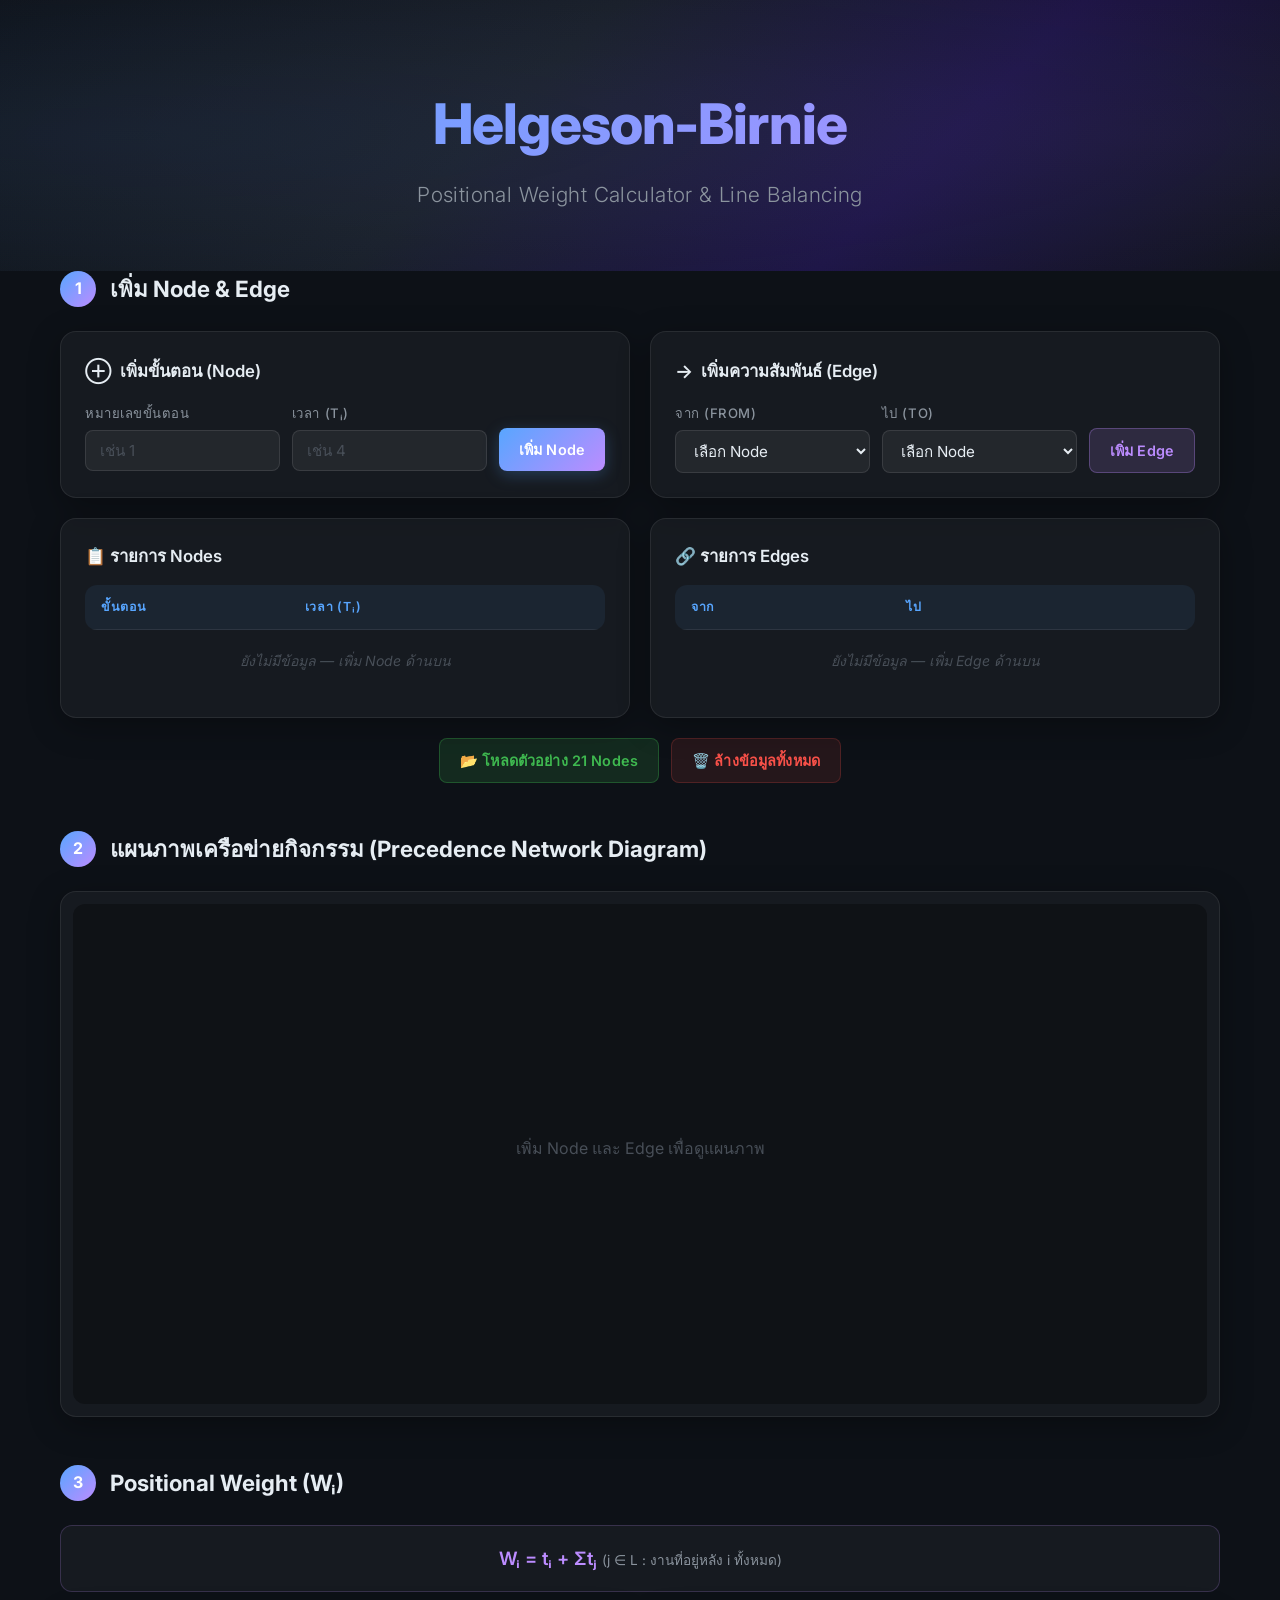
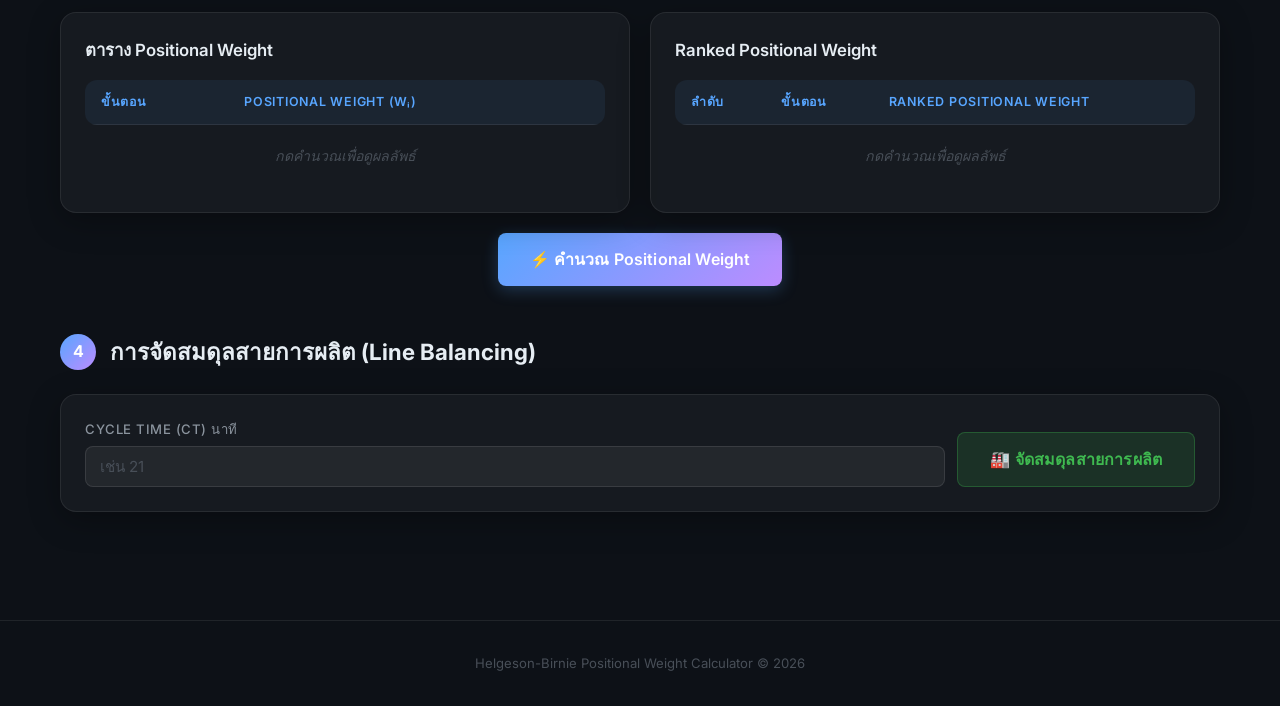
==== Weight_work/index.html @ 659ca4f2 "feat: Add a Helgeson-Birnie positional weight calculator and line balancing web application." ====
<!DOCTYPE html>
<html lang="th">
<head>
    <meta charset="UTF-8">
    <meta name="viewport" content="width=device-width, initial-scale=1.0">
    <title>Helgeson-Birnie Positional Weight Calculator</title>
    <meta name="description" content="เครื่องมือคำนวณ Positional Weight และจัดสมดุลสายการผลิตตามหลัก Helgeson-Birnie">
    <link rel="preconnect" href="https://fonts.googleapis.com">
    <link rel="preconnect" href="https://fonts.gstatic.com" crossorigin>
    <link href="https://fonts.googleapis.com/css2?family=Inter:wght@300;400;500;600;700;800&display=swap" rel="stylesheet">
    <link rel="stylesheet" href="style.css">
</head>
<body>
    <!-- Hero Header -->
    <header class="hero">
        <div class="hero-bg"></div>
        <div class="hero-content">
            <h1>Helgeson-Birnie</h1>
            <p class="subtitle">Positional Weight Calculator & Line Balancing</p>
        </div>
    </header>

    <main class="container">
        <!-- Section 1: Input Panel -->
        <section class="panel" id="input-panel">
            <div class="panel-header">
                <span class="step-badge">1</span>
                <h2>เพิ่ม Node & Edge</h2>
            </div>
            <div class="input-grid">
                <!-- Add Node -->
                <div class="card glass">
                    <h3><span class="icon">⊕</span> เพิ่มขั้นตอน (Node)</h3>
                    <div class="form-row">
                        <div class="form-group">
                            <label for="node-id">หมายเลขขั้นตอน</label>
                            <input type="number" id="node-id" min="1" placeholder="เช่น 1" autocomplete="off">
                        </div>
                        <div class="form-group">
                            <label for="node-time">เวลา (tᵢ)</label>
                            <input type="number" id="node-time" min="0" step="0.1" placeholder="เช่น 4" autocomplete="off">
                        </div>
                        <button class="btn btn-primary" id="add-node-btn">เพิ่ม Node</button>
                    </div>
                </div>
                <!-- Add Edge -->
                <div class="card glass">
                    <h3><span class="icon">→</span> เพิ่มความสัมพันธ์ (Edge)</h3>
                    <div class="form-row">
                        <div class="form-group">
                            <label for="edge-from">จาก (From)</label>
                            <select id="edge-from"><option value="">เลือก Node</option></select>
                        </div>
                        <div class="form-group">
                            <label for="edge-to">ไป (To)</label>
                            <select id="edge-to"><option value="">เลือก Node</option></select>
                        </div>
                        <button class="btn btn-secondary" id="add-edge-btn">เพิ่ม Edge</button>
                    </div>
                </div>
            </div>

            <!-- Data Tables -->
            <div class="input-grid">
                <div class="card glass">
                    <h3>📋 รายการ Nodes</h3>
                    <div class="table-wrap">
                        <table id="nodes-table">
                            <thead><tr><th>ขั้นตอน</th><th>เวลา (tᵢ)</th><th></th></tr></thead>
                            <tbody></tbody>
                        </table>
                    </div>
                    <p class="empty-msg" id="no-nodes">ยังไม่มีข้อมูล — เพิ่ม Node ด้านบน</p>
                </div>
                <div class="card glass">
                    <h3>🔗 รายการ Edges</h3>
                    <div class="table-wrap">
                        <table id="edges-table">
                            <thead><tr><th>จาก</th><th>ไป</th><th></th></tr></thead>
                            <tbody></tbody>
                        </table>
                    </div>
                    <p class="empty-msg" id="no-edges">ยังไม่มีข้อมูล — เพิ่ม Edge ด้านบน</p>
                </div>
            </div>

            <div class="action-bar">
                <button class="btn btn-accent" id="load-example-btn">📂 โหลดตัวอย่าง 21 Nodes</button>
                <button class="btn btn-danger" id="clear-all-btn">🗑️ ล้างข้อมูลทั้งหมด</button>
            </div>
        </section>

        <!-- Section 2: Precedence Network Diagram -->
        <section class="panel" id="diagram-panel">
            <div class="panel-header">
                <span class="step-badge">2</span>
                <h2>แผนภาพเครือข่ายกิจกรรม (Precedence Network Diagram)</h2>
            </div>
            <div class="card glass canvas-card">
                <canvas id="network-canvas" width="1100" height="500"></canvas>
            </div>
        </section>

        <!-- Section 3: Positional Weight -->
        <section class="panel" id="pw-panel">
            <div class="panel-header">
                <span class="step-badge">3</span>
                <h2>Positional Weight (Wᵢ)</h2>
            </div>
            <div class="formula-box glass">
                <p>Wᵢ = tᵢ + Σtⱼ <span class="formula-note">(j ∈ L : งานที่อยู่หลัง i ทั้งหมด)</span></p>
            </div>
            <div class="input-grid">
                <div class="card glass">
                    <h3>ตาราง Positional Weight</h3>
                    <div class="table-wrap">
                        <table id="pw-table">
                            <thead><tr><th>ขั้นตอน</th><th>Positional Weight (Wᵢ)</th></tr></thead>
                            <tbody></tbody>
                        </table>
                    </div>
                    <p class="empty-msg" id="no-pw">กดคำนวณเพื่อดูผลลัพธ์</p>
                </div>
                <div class="card glass">
                    <h3>Ranked Positional Weight</h3>
                    <div class="table-wrap">
                        <table id="ranked-table">
                            <thead><tr><th>ลำดับ</th><th>ขั้นตอน</th><th>Ranked Positional Weight</th></tr></thead>
                            <tbody></tbody>
                        </table>
                    </div>
                    <p class="empty-msg" id="no-ranked">กดคำนวณเพื่อดูผลลัพธ์</p>
                </div>
            </div>
            <div class="action-bar">
                <button class="btn btn-primary btn-large" id="calc-pw-btn">⚡ คำนวณ Positional Weight</button>
            </div>
        </section>

        <!-- Section 4: Line Balancing -->
        <section class="panel" id="balance-panel">
            <div class="panel-header">
                <span class="step-badge">4</span>
                <h2>การจัดสมดุลสายการผลิต (Line Balancing)</h2>
            </div>
            <div class="card glass">
                <div class="form-row center-row">
                    <div class="form-group">
                        <label for="cycle-time">Cycle Time (CT) นาที</label>
                        <input type="number" id="cycle-time" min="1" step="0.1" placeholder="เช่น 21" autocomplete="off">
                    </div>
                    <button class="btn btn-accent btn-large" id="balance-btn">🏭 จัดสมดุลสายการผลิต</button>
                </div>
            </div>

            <!-- Workstation Assignment Table -->
            <div class="card glass" id="balance-result-card" style="display:none;">
                <h3>ตารางการจัดสถานีงาน</h3>
                <div class="table-wrap">
                    <table id="balance-table">
                        <thead>
                            <tr>
                                <th>สถานีงาน</th>
                                <th>งานที่</th>
                                <th>เวลาของงาน</th>
                                <th>เวลาสะสมของสถานี</th>
                                <th>เงื่อนไขรอบเวลาการผลิต</th>
                            </tr>
                        </thead>
                        <tbody></tbody>
                    </table>
                </div>
            </div>

            <!-- Summary Table -->
            <div class="card glass" id="summary-card" style="display:none;">
                <h3>สรุปผลการจัดสมดุลสายการผลิต</h3>
                <div class="table-wrap">
                    <table id="summary-table">
                        <thead>
                            <tr>
                                <th>Station</th>
                                <th>Jobs</th>
                                <th>Station Time</th>
                                <th>Station Efficiency %</th>
                            </tr>
                        </thead>
                        <tbody></tbody>
                    </table>
                </div>
            </div>

            <!-- Efficiency Results -->
            <div class="stats-grid" id="stats-grid" style="display:none;">
                <div class="stat-card glass">
                    <span class="stat-label">จำนวนสถานีงาน (M)</span>
                    <span class="stat-value" id="stat-stations">—</span>
                </div>
                <div class="stat-card glass">
                    <span class="stat-label">Cycle Time (CT)</span>
                    <span class="stat-value" id="stat-ct">—</span>
                </div>
                <div class="stat-card glass">
                    <span class="stat-label">Σtᵢ (เวลารวม)</span>
                    <span class="stat-value" id="stat-total-time">—</span>
                </div>
                <div class="stat-card accent glass">
                    <span class="stat-label">Line Efficiency %</span>
                    <span class="stat-value" id="stat-line-eff">—</span>
                    <span class="stat-formula">= 100 × Σtᵢ / (CT × M)</span>
                </div>
            </div>
        </section>
    </main>

    <footer>
        <p>Helgeson-Birnie Positional Weight Calculator &copy; 2026</p>
    </footer>

    <script src="app.js"></script>
</body>
</html>
---- Weight_work/style.css ----
/* =========================================
   Helgeson-Birnie Positional Weight Calculator
   Premium Dark Theme with Glassmorphism
   ========================================= */

:root {
    --bg-primary: #0d1117;
    --bg-secondary: #161b22;
    --bg-card: rgba(22, 27, 34, 0.7);
    --glass-border: rgba(255, 255, 255, 0.08);
    --glass-bg: rgba(255, 255, 255, 0.04);
    --text-primary: #e6edf3;
    --text-secondary: #8b949e;
    --text-muted: #484f58;
    --accent-1: #58a6ff;
    --accent-2: #bc8cff;
    --accent-3: #3fb950;
    --accent-danger: #f85149;
    --accent-warning: #d29922;
    --gradient-1: linear-gradient(135deg, #667eea 0%, #764ba2 100%);
    --gradient-2: linear-gradient(135deg, #f093fb 0%, #f5576c 100%);
    --gradient-accent: linear-gradient(135deg, #58a6ff 0%, #bc8cff 100%);
    --gradient-hero: linear-gradient(135deg, #0d1117 0%, #161b22 40%, #1a1040 70%, #0d1117 100%);
    --radius-sm: 8px;
    --radius-md: 12px;
    --radius-lg: 16px;
    --radius-xl: 24px;
    --shadow-glow: 0 0 30px rgba(88, 166, 255, 0.1);
    --shadow-card: 0 8px 32px rgba(0, 0, 0, 0.3);
    --transition: all 0.3s cubic-bezier(0.4, 0, 0.2, 1);
}

* {
    margin: 0;
    padding: 0;
    box-sizing: border-box;
}

html {
    scroll-behavior: smooth;
}

body {
    font-family: 'Inter', -apple-system, BlinkMacSystemFont, sans-serif;
    background: var(--bg-primary);
    color: var(--text-primary);
    line-height: 1.6;
    min-height: 100vh;
}

/* Hero */
.hero {
    position: relative;
    padding: 80px 20px 60px;
    text-align: center;
    overflow: hidden;
}

.hero-bg {
    position: absolute;
    inset: 0;
    background: var(--gradient-hero);
    z-index: 0;
}

.hero-bg::before {
    content: '';
    position: absolute;
    top: -50%;
    left: -50%;
    width: 200%;
    height: 200%;
    background: radial-gradient(ellipse at 30% 50%, rgba(88, 166, 255, 0.08) 0%, transparent 60%),
                radial-gradient(ellipse at 70% 50%, rgba(188, 140, 255, 0.06) 0%, transparent 60%);
    animation: heroFloat 20s ease-in-out infinite;
}

@keyframes heroFloat {
    0%, 100% { transform: translate(0, 0) rotate(0deg); }
    33% { transform: translate(2%, -1%) rotate(1deg); }
    66% { transform: translate(-1%, 1%) rotate(-0.5deg); }
}

.hero-content {
    position: relative;
    z-index: 1;
}

.hero h1 {
    font-size: clamp(2rem, 5vw, 3.5rem);
    font-weight: 800;
    background: var(--gradient-accent);
    -webkit-background-clip: text;
    -webkit-text-fill-color: transparent;
    background-clip: text;
    letter-spacing: -0.02em;
    margin-bottom: 8px;
}

.subtitle {
    font-size: clamp(1rem, 2.5vw, 1.3rem);
    color: var(--text-secondary);
    font-weight: 300;
    letter-spacing: 0.02em;
}

/* Container */
.container {
    max-width: 1200px;
    margin: 0 auto;
    padding: 0 20px 60px;
}

/* Panel */
.panel {
    margin-bottom: 48px;
}

.panel-header {
    display: flex;
    align-items: center;
    gap: 14px;
    margin-bottom: 24px;
}

.step-badge {
    display: flex;
    align-items: center;
    justify-content: center;
    width: 36px;
    height: 36px;
    border-radius: 50%;
    background: var(--gradient-accent);
    color: #fff;
    font-weight: 700;
    font-size: 1rem;
    flex-shrink: 0;
}

.panel-header h2 {
    font-size: 1.4rem;
    font-weight: 700;
    color: var(--text-primary);
}

/* Glass Cards */
.glass {
    background: var(--glass-bg);
    backdrop-filter: blur(20px);
    -webkit-backdrop-filter: blur(20px);
    border: 1px solid var(--glass-border);
}

.card {
    border-radius: var(--radius-lg);
    padding: 24px;
    box-shadow: var(--shadow-card);
    transition: var(--transition);
}

.card:hover {
    border-color: rgba(88, 166, 255, 0.15);
    box-shadow: var(--shadow-card), var(--shadow-glow);
}

.card h3 {
    font-size: 1.05rem;
    font-weight: 600;
    margin-bottom: 16px;
    color: var(--text-primary);
    display: flex;
    align-items: center;
    gap: 8px;
}

.icon {
    font-size: 1.2rem;
}

/* Grid layouts */
.input-grid {
    display: grid;
    grid-template-columns: repeat(auto-fit, minmax(420px, 1fr));
    gap: 20px;
    margin-bottom: 20px;
}

@media (max-width: 900px) {
    .input-grid {
        grid-template-columns: 1fr;
    }
}

/* Forms */
.form-row {
    display: flex;
    align-items: flex-end;
    gap: 12px;
    flex-wrap: wrap;
}

.center-row {
    justify-content: center;
}

.form-group {
    display: flex;
    flex-direction: column;
    gap: 6px;
    flex: 1;
    min-width: 120px;
}

.form-group label {
    font-size: 0.82rem;
    font-weight: 500;
    color: var(--text-secondary);
    text-transform: uppercase;
    letter-spacing: 0.04em;
}

input, select {
    background: rgba(255, 255, 255, 0.06);
    border: 1px solid rgba(255, 255, 255, 0.1);
    border-radius: var(--radius-sm);
    padding: 10px 14px;
    color: var(--text-primary);
    font-size: 0.95rem;
    font-family: 'Inter', sans-serif;
    transition: var(--transition);
    outline: none;
}

input:focus, select:focus {
    border-color: var(--accent-1);
    box-shadow: 0 0 0 3px rgba(88, 166, 255, 0.15);
}

input::placeholder {
    color: var(--text-muted);
}

select option {
    background: var(--bg-secondary);
    color: var(--text-primary);
}

/* Buttons */
.btn {
    display: inline-flex;
    align-items: center;
    justify-content: center;
    gap: 6px;
    padding: 10px 20px;
    border: none;
    border-radius: var(--radius-sm);
    font-family: 'Inter', sans-serif;
    font-size: 0.9rem;
    font-weight: 600;
    cursor: pointer;
    transition: var(--transition);
    white-space: nowrap;
    letter-spacing: 0.01em;
}

.btn:active {
    transform: scale(0.97);
}

.btn-primary {
    background: var(--gradient-accent);
    color: #fff;
    box-shadow: 0 4px 16px rgba(88, 166, 255, 0.25);
}

.btn-primary:hover {
    box-shadow: 0 6px 24px rgba(88, 166, 255, 0.35);
    filter: brightness(1.1);
}

.btn-secondary {
    background: rgba(188, 140, 255, 0.15);
    color: var(--accent-2);
    border: 1px solid rgba(188, 140, 255, 0.3);
}

.btn-secondary:hover {
    background: rgba(188, 140, 255, 0.25);
}

.btn-accent {
    background: rgba(63, 185, 80, 0.15);
    color: var(--accent-3);
    border: 1px solid rgba(63, 185, 80, 0.3);
}

.btn-accent:hover {
    background: rgba(63, 185, 80, 0.25);
}

.btn-danger {
    background: rgba(248, 81, 73, 0.1);
    color: var(--accent-danger);
    border: 1px solid rgba(248, 81, 73, 0.2);
}

.btn-danger:hover {
    background: rgba(248, 81, 73, 0.2);
}

.btn-large {
    padding: 14px 32px;
    font-size: 1rem;
}

.btn-sm {
    padding: 4px 10px;
    font-size: 0.78rem;
    border-radius: 6px;
}

/* Tables */
.table-wrap {
    overflow-x: auto;
    border-radius: var(--radius-md);
}

table {
    width: 100%;
    border-collapse: collapse;
    font-size: 0.9rem;
}

thead th {
    background: rgba(88, 166, 255, 0.08);
    color: var(--accent-1);
    font-weight: 600;
    text-transform: uppercase;
    font-size: 0.78rem;
    letter-spacing: 0.06em;
    padding: 12px 16px;
    text-align: left;
    border-bottom: 1px solid var(--glass-border);
    white-space: nowrap;
}

tbody td {
    padding: 10px 16px;
    border-bottom: 1px solid rgba(255, 255, 255, 0.04);
    transition: var(--transition);
}

tbody tr {
    transition: var(--transition);
}

tbody tr:hover {
    background: rgba(88, 166, 255, 0.04);
}

tbody tr.station-first td {
    border-top: 2px solid rgba(88, 166, 255, 0.2);
}

.empty-msg {
    text-align: center;
    color: var(--text-muted);
    padding: 20px;
    font-size: 0.88rem;
    font-style: italic;
}

/* Action bar */
.action-bar {
    display: flex;
    gap: 12px;
    justify-content: center;
    flex-wrap: wrap;
    margin-top: 8px;
}

/* Canvas */
.canvas-card {
    padding: 12px;
    overflow-x: auto;
}

#network-canvas {
    display: block;
    width: 100%;
    border-radius: var(--radius-md);
    background: rgba(0, 0, 0, 0.3);
}

/* Formula box */
.formula-box {
    border-radius: var(--radius-md);
    padding: 18px 24px;
    margin-bottom: 20px;
    text-align: center;
    font-size: 1.15rem;
    font-weight: 600;
    color: var(--accent-2);
    border: 1px solid rgba(188, 140, 255, 0.2);
}

.formula-note {
    font-size: 0.85rem;
    font-weight: 400;
    color: var(--text-secondary);
}

/* Stats grid */
.stats-grid {
    display: grid;
    grid-template-columns: repeat(auto-fit, minmax(200px, 1fr));
    gap: 16px;
    margin-top: 20px;
}

.stat-card {
    border-radius: var(--radius-md);
    padding: 24px;
    text-align: center;
    border: 1px solid var(--glass-border);
    transition: var(--transition);
}

.stat-card:hover {
    border-color: rgba(88, 166, 255, 0.2);
    transform: translateY(-2px);
}

.stat-card.accent {
    border-color: rgba(88, 166, 255, 0.3);
    background: rgba(88, 166, 255, 0.06);
}

.stat-label {
    display: block;
    font-size: 0.8rem;
    font-weight: 500;
    color: var(--text-secondary);
    text-transform: uppercase;
    letter-spacing: 0.04em;
    margin-bottom: 8px;
}

.stat-value {
    display: block;
    font-size: 2rem;
    font-weight: 800;
    background: var(--gradient-accent);
    -webkit-background-clip: text;
    -webkit-text-fill-color: transparent;
    background-clip: text;
}

.stat-formula {
    display: block;
    margin-top: 6px;
    font-size: 0.78rem;
    color: var(--text-muted);
}

/* Footer */
footer {
    text-align: center;
    padding: 32px 20px;
    color: var(--text-muted);
    font-size: 0.82rem;
    border-top: 1px solid var(--glass-border);
}

/* Animations */
@keyframes fadeInUp {
    from { opacity: 0; transform: translateY(20px); }
    to { opacity: 1; transform: translateY(0); }
}

.panel {
    animation: fadeInUp 0.6s ease-out both;
}

.panel:nth-child(1) { animation-delay: 0.1s; }
.panel:nth-child(2) { animation-delay: 0.2s; }
.panel:nth-child(3) { animation-delay: 0.3s; }
.panel:nth-child(4) { animation-delay: 0.4s; }

/* Pulse animation for calculate button */
@keyframes pulse {
    0% { box-shadow: 0 4px 16px rgba(88, 166, 255, 0.25); }
    50% { box-shadow: 0 4px 24px rgba(88, 166, 255, 0.45); }
    100% { box-shadow: 0 4px 16px rgba(88, 166, 255, 0.25); }
}

.btn-primary.btn-large {
    animation: pulse 3s ease-in-out infinite;
}

/* Responsive */
@media (max-width: 600px) {
    .form-row {
        flex-direction: column;
    }
    .form-group {
        min-width: 100%;
    }
    .btn {
        width: 100%;
    }
    .stats-grid {
        grid-template-columns: 1fr 1fr;
    }
}

/* Scrollbar */
::-webkit-scrollbar {
    width: 8px;
    height: 8px;
}

::-webkit-scrollbar-track {
    background: var(--bg-primary);
}

::-webkit-scrollbar-thumb {
    background: rgba(255, 255, 255, 0.12);
    border-radius: 4px;
}

::-webkit-scrollbar-thumb:hover {
    background: rgba(255, 255, 255, 0.2);
}
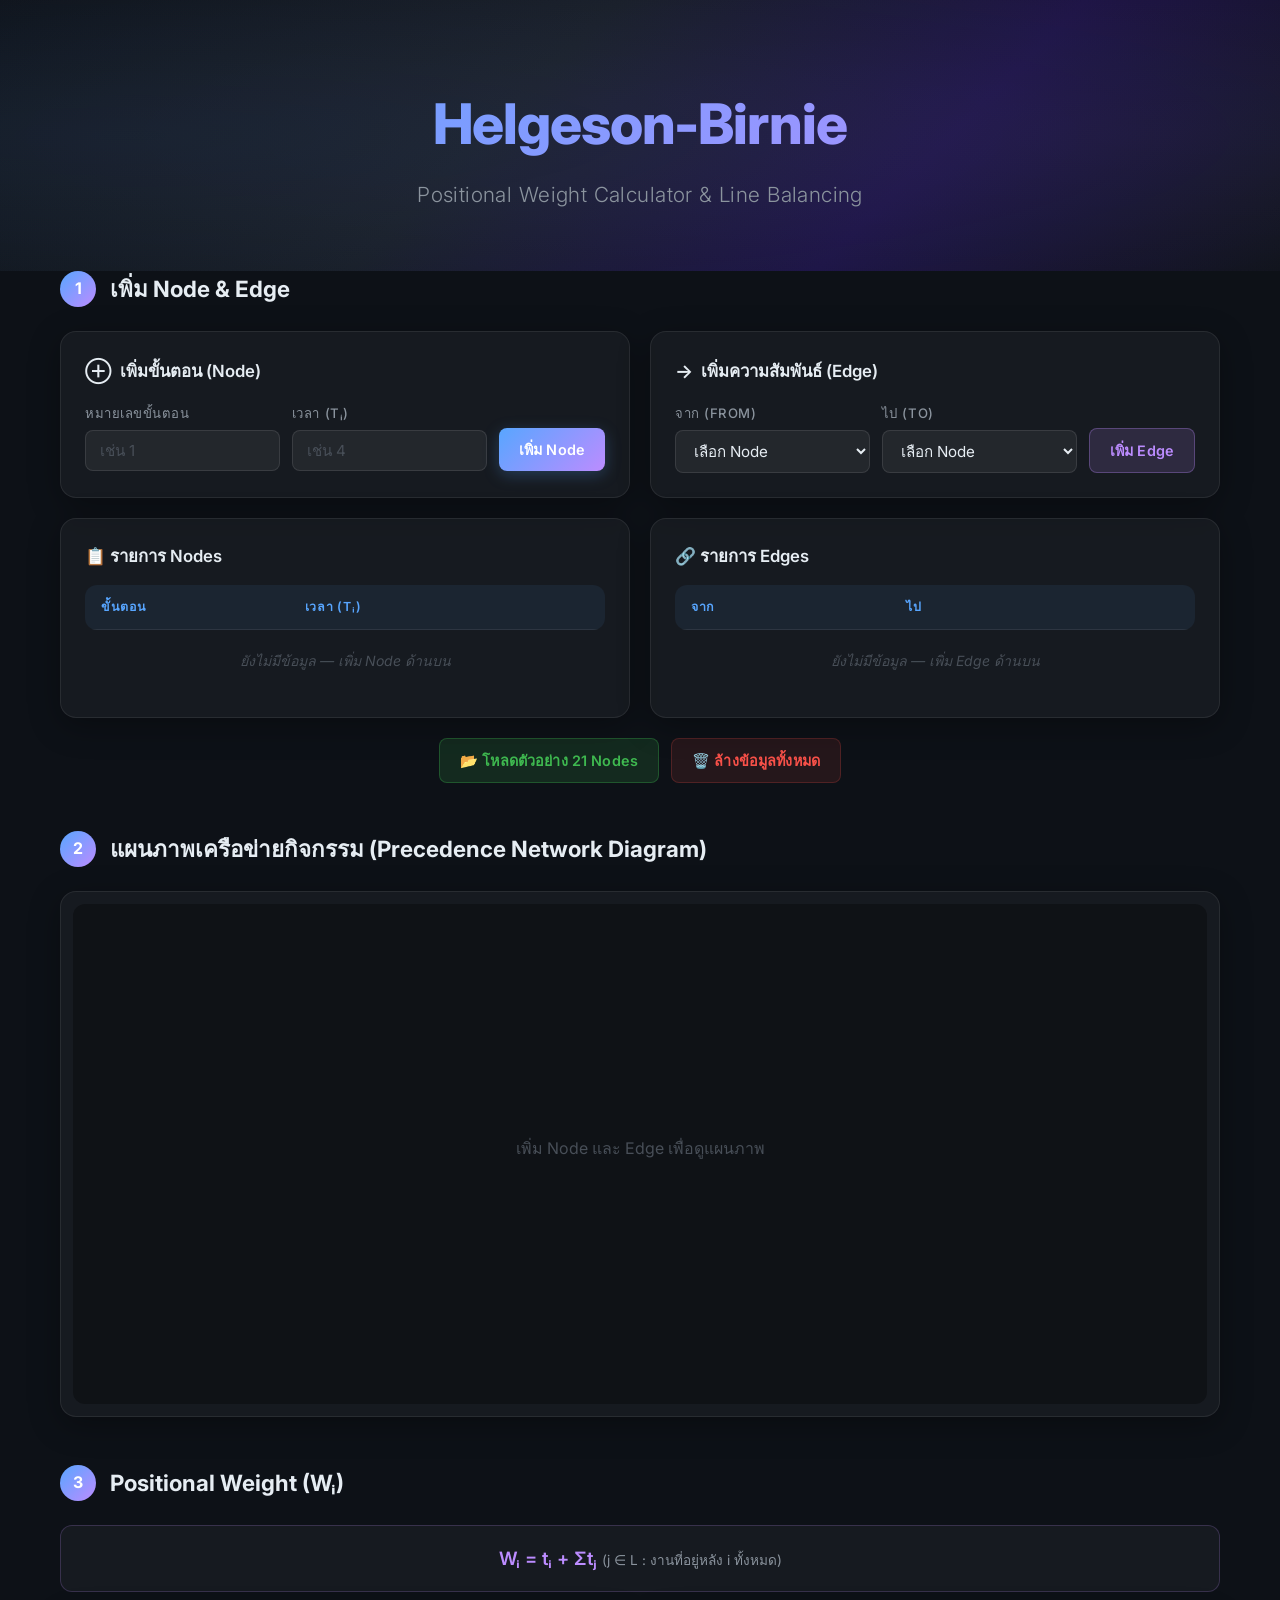
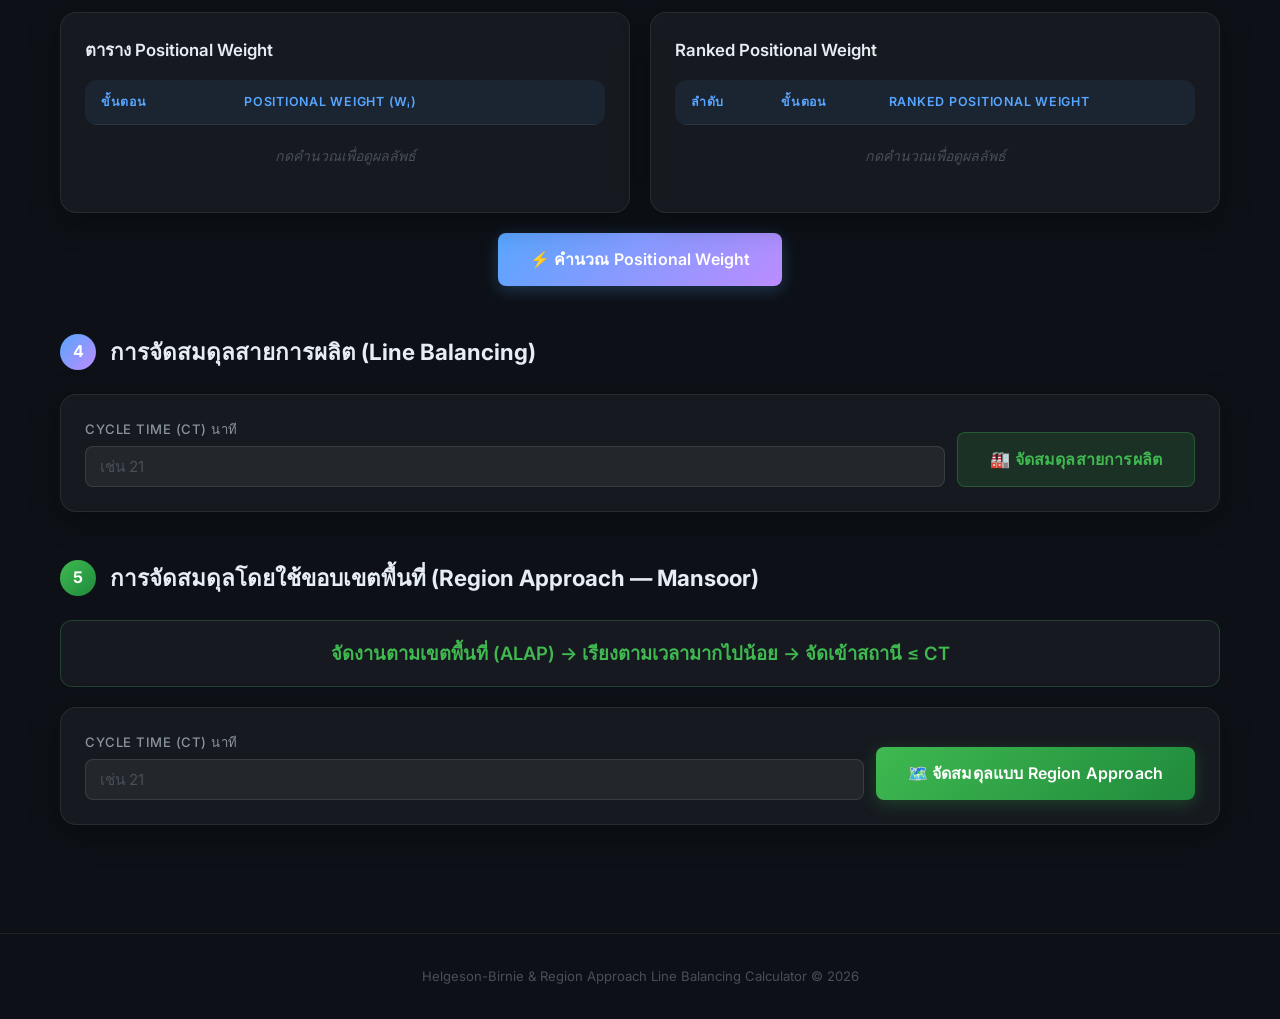
==== commit d8c3feda: "feat: Implement Helgeson-Birnie Positional Weight Calculator with line balancing, node/edge manageme" ====
--- a/Weight_work/index.html
+++ b/Weight_work/index.html
@@ -1,5 +1,6 @@
 <!DOCTYPE html>
 <html lang="th">
+
 <head>
     <meta charset="UTF-8">
     <meta name="viewport" content="width=device-width, initial-scale=1.0">
@@ -7,9 +8,11 @@
     <meta name="description" content="เครื่องมือคำนวณ Positional Weight และจัดสมดุลสายการผลิตตามหลัก Helgeson-Birnie">
     <link rel="preconnect" href="https://fonts.googleapis.com">
     <link rel="preconnect" href="https://fonts.gstatic.com" crossorigin>
-    <link href="https://fonts.googleapis.com/css2?family=Inter:wght@300;400;500;600;700;800&display=swap" rel="stylesheet">
+    <link href="https://fonts.googleapis.com/css2?family=Inter:wght@300;400;500;600;700;800&display=swap"
+        rel="stylesheet">
     <link rel="stylesheet" href="style.css">
 </head>
+
 <body>
     <!-- Hero Header -->
     <header class="hero">
@@ -38,7 +41,8 @@
                         </div>
                         <div class="form-group">
                             <label for="node-time">เวลา (tᵢ)</label>
-                            <input type="number" id="node-time" min="0" step="0.1" placeholder="เช่น 4" autocomplete="off">
+                            <input type="number" id="node-time" min="0" step="0.1" placeholder="เช่น 4"
+                                autocomplete="off">
                         </div>
                         <button class="btn btn-primary" id="add-node-btn">เพิ่ม Node</button>
                     </div>
@@ -49,11 +53,15 @@
                     <div class="form-row">
                         <div class="form-group">
                             <label for="edge-from">จาก (From)</label>
-                            <select id="edge-from"><option value="">เลือก Node</option></select>
+                            <select id="edge-from">
+                                <option value="">เลือก Node</option>
+                            </select>
                         </div>
                         <div class="form-group">
                             <label for="edge-to">ไป (To)</label>
-                            <select id="edge-to"><option value="">เลือก Node</option></select>
+                            <select id="edge-to">
+                                <option value="">เลือก Node</option>
+                            </select>
                         </div>
                         <button class="btn btn-secondary" id="add-edge-btn">เพิ่ม Edge</button>
                     </div>
@@ -66,7 +74,13 @@
                     <h3>📋 รายการ Nodes</h3>
                     <div class="table-wrap">
                         <table id="nodes-table">
-                            <thead><tr><th>ขั้นตอน</th><th>เวลา (tᵢ)</th><th></th></tr></thead>
+                            <thead>
+                                <tr>
+                                    <th>ขั้นตอน</th>
+                                    <th>เวลา (tᵢ)</th>
+                                    <th></th>
+                                </tr>
+                            </thead>
                             <tbody></tbody>
                         </table>
                     </div>
@@ -76,7 +90,13 @@
                     <h3>🔗 รายการ Edges</h3>
                     <div class="table-wrap">
                         <table id="edges-table">
-                            <thead><tr><th>จาก</th><th>ไป</th><th></th></tr></thead>
+                            <thead>
+                                <tr>
+                                    <th>จาก</th>
+                                    <th>ไป</th>
+                                    <th></th>
+                                </tr>
+                            </thead>
                             <tbody></tbody>
                         </table>
                     </div>
@@ -115,7 +135,12 @@
                     <h3>ตาราง Positional Weight</h3>
                     <div class="table-wrap">
                         <table id="pw-table">
-                            <thead><tr><th>ขั้นตอน</th><th>Positional Weight (Wᵢ)</th></tr></thead>
+                            <thead>
+                                <tr>
+                                    <th>ขั้นตอน</th>
+                                    <th>Positional Weight (Wᵢ)</th>
+                                </tr>
+                            </thead>
                             <tbody></tbody>
                         </table>
                     </div>
@@ -125,7 +150,13 @@
                     <h3>Ranked Positional Weight</h3>
                     <div class="table-wrap">
                         <table id="ranked-table">
-                            <thead><tr><th>ลำดับ</th><th>ขั้นตอน</th><th>Ranked Positional Weight</th></tr></thead>
+                            <thead>
+                                <tr>
+                                    <th>ลำดับ</th>
+                                    <th>ขั้นตอน</th>
+                                    <th>Ranked Positional Weight</th>
+                                </tr>
+                            </thead>
                             <tbody></tbody>
                         </table>
                     </div>
@@ -147,7 +178,8 @@
                 <div class="form-row center-row">
                     <div class="form-group">
                         <label for="cycle-time">Cycle Time (CT) นาที</label>
-                        <input type="number" id="cycle-time" min="1" step="0.1" placeholder="เช่น 21" autocomplete="off">
+                        <input type="number" id="cycle-time" min="1" step="0.1" placeholder="เช่น 21"
+                            autocomplete="off">
                     </div>
                     <button class="btn btn-accent btn-large" id="balance-btn">🏭 จัดสมดุลสายการผลิต</button>
                 </div>
@@ -211,12 +243,106 @@
                 </div>
             </div>
         </section>
+
+        <!-- Section 5: Region Approach (Mansoor) -->
+        <section class="panel" id="region-panel">
+            <div class="panel-header">
+                <span class="step-badge region-badge">5</span>
+                <h2>การจัดสมดุลโดยใช้ขอบเขตพื้นที่ (Region Approach — Mansoor)</h2>
+            </div>
+            <div class="formula-box glass region-formula">
+                <p>จัดงานตามเขตพื้นที่ (ALAP) → เรียงตามเวลามากไปน้อย → จัดเข้าสถานี ≤ CT</p>
+            </div>
+            <div class="card glass">
+                <div class="form-row center-row">
+                    <div class="form-group">
+                        <label for="region-cycle-time">Cycle Time (CT) นาที</label>
+                        <input type="number" id="region-cycle-time" min="1" step="0.1" placeholder="เช่น 21"
+                            autocomplete="off">
+                    </div>
+                    <button class="btn btn-region btn-large" id="region-btn">🗺️ จัดสมดุลแบบ Region Approach</button>
+                </div>
+            </div>
+
+            <!-- Region Assignment Table -->
+            <div class="card glass" id="region-assign-card" style="display:none;">
+                <h3>ตารางลำดับของงานในแต่ละเขตพื้นที่</h3>
+                <div class="table-wrap">
+                    <table id="region-assign-table">
+                        <thead>
+                            <tr>
+                                <th>เขตพื้นที่</th>
+                                <th>งาน (เรียงลำดับเวลางาน)</th>
+                            </tr>
+                        </thead>
+                        <tbody></tbody>
+                    </table>
+                </div>
+            </div>
+
+            <!-- Region Station Assignment Table -->
+            <div class="card glass" id="region-station-card" style="display:none;">
+                <h3>ตารางการจัดงานให้กับสถานีงาน</h3>
+                <div class="table-wrap">
+                    <table id="region-station-table">
+                        <thead>
+                            <tr>
+                                <th>สถานีงาน</th>
+                                <th>งาน</th>
+                                <th>เวลาของสถานีงาน (นาที)</th>
+                            </tr>
+                        </thead>
+                        <tbody></tbody>
+                    </table>
+                </div>
+            </div>
+
+            <!-- Region Summary -->
+            <div class="card glass" id="region-summary-card" style="display:none;">
+                <h3>สรุปผลการจัดสมดุลแบบ Region Approach</h3>
+                <div class="table-wrap">
+                    <table id="region-summary-table">
+                        <thead>
+                            <tr>
+                                <th>Station</th>
+                                <th>Jobs</th>
+                                <th>Station Time</th>
+                                <th>Station Efficiency %</th>
+                            </tr>
+                        </thead>
+                        <tbody></tbody>
+                    </table>
+                </div>
+            </div>
+
+            <!-- Region Efficiency -->
+            <div class="stats-grid" id="region-stats-grid" style="display:none;">
+                <div class="stat-card glass">
+                    <span class="stat-label">จำนวนสถานีงาน (M)</span>
+                    <span class="stat-value" id="region-stat-stations">—</span>
+                </div>
+                <div class="stat-card glass">
+                    <span class="stat-label">Cycle Time (CT)</span>
+                    <span class="stat-value" id="region-stat-ct">—</span>
+                </div>
+                <div class="stat-card glass">
+                    <span class="stat-label">Σtᵢ (เวลารวม)</span>
+                    <span class="stat-value" id="region-stat-total-time">—</span>
+                </div>
+                <div class="stat-card accent glass">
+                    <span class="stat-label">Line Efficiency %</span>
+                    <span class="stat-value" id="region-stat-line-eff">—</span>
+                    <span class="stat-formula">= 100 × Σtᵢ / (CT × M)</span>
+                </div>
+            </div>
+        </section>
     </main>
 
     <footer>
-        <p>Helgeson-Birnie Positional Weight Calculator &copy; 2026</p>
+        <p>Helgeson-Birnie & Region Approach Line Balancing Calculator &copy; 2026</p>
     </footer>
 
     <script src="app.js"></script>
 </body>
-</html>
+
+</html>
--- a/Weight_work/style.css
+++ b/Weight_work/style.css
@@ -71,14 +71,24 @@
     width: 200%;
     height: 200%;
     background: radial-gradient(ellipse at 30% 50%, rgba(88, 166, 255, 0.08) 0%, transparent 60%),
-                radial-gradient(ellipse at 70% 50%, rgba(188, 140, 255, 0.06) 0%, transparent 60%);
+        radial-gradient(ellipse at 70% 50%, rgba(188, 140, 255, 0.06) 0%, transparent 60%);
     animation: heroFloat 20s ease-in-out infinite;
 }
 
 @keyframes heroFloat {
-    0%, 100% { transform: translate(0, 0) rotate(0deg); }
-    33% { transform: translate(2%, -1%) rotate(1deg); }
-    66% { transform: translate(-1%, 1%) rotate(-0.5deg); }
+
+    0%,
+    100% {
+        transform: translate(0, 0) rotate(0deg);
+    }
+
+    33% {
+        transform: translate(2%, -1%) rotate(1deg);
+    }
+
+    66% {
+        transform: translate(-1%, 1%) rotate(-0.5deg);
+    }
 }
 
 .hero-content {
@@ -219,7 +229,8 @@
     letter-spacing: 0.04em;
 }
 
-input, select {
+input,
+select {
     background: rgba(255, 255, 255, 0.06);
     border: 1px solid rgba(255, 255, 255, 0.1);
     border-radius: var(--radius-sm);
@@ -231,7 +242,8 @@
     outline: none;
 }
 
-input:focus, select:focus {
+input:focus,
+select:focus {
     border-color: var(--accent-1);
     box-shadow: 0 0 0 3px rgba(88, 166, 255, 0.15);
 }
@@ -474,24 +486,50 @@
 
 /* Animations */
 @keyframes fadeInUp {
-    from { opacity: 0; transform: translateY(20px); }
-    to { opacity: 1; transform: translateY(0); }
+    from {
+        opacity: 0;
+        transform: translateY(20px);
+    }
+
+    to {
+        opacity: 1;
+        transform: translateY(0);
+    }
 }
 
 .panel {
     animation: fadeInUp 0.6s ease-out both;
 }
 
-.panel:nth-child(1) { animation-delay: 0.1s; }
-.panel:nth-child(2) { animation-delay: 0.2s; }
-.panel:nth-child(3) { animation-delay: 0.3s; }
-.panel:nth-child(4) { animation-delay: 0.4s; }
+.panel:nth-child(1) {
+    animation-delay: 0.1s;
+}
+
+.panel:nth-child(2) {
+    animation-delay: 0.2s;
+}
+
+.panel:nth-child(3) {
+    animation-delay: 0.3s;
+}
+
+.panel:nth-child(4) {
+    animation-delay: 0.4s;
+}
 
 /* Pulse animation for calculate button */
 @keyframes pulse {
-    0% { box-shadow: 0 4px 16px rgba(88, 166, 255, 0.25); }
-    50% { box-shadow: 0 4px 24px rgba(88, 166, 255, 0.45); }
-    100% { box-shadow: 0 4px 16px rgba(88, 166, 255, 0.25); }
+    0% {
+        box-shadow: 0 4px 16px rgba(88, 166, 255, 0.25);
+    }
+
+    50% {
+        box-shadow: 0 4px 24px rgba(88, 166, 255, 0.45);
+    }
+
+    100% {
+        box-shadow: 0 4px 16px rgba(88, 166, 255, 0.25);
+    }
 }
 
 .btn-primary.btn-large {
@@ -503,12 +541,15 @@
     .form-row {
         flex-direction: column;
     }
+
     .form-group {
         min-width: 100%;
     }
+
     .btn {
         width: 100%;
     }
+
     .stats-grid {
         grid-template-columns: 1fr 1fr;
     }
@@ -532,3 +573,39 @@
 ::-webkit-scrollbar-thumb:hover {
     background: rgba(255, 255, 255, 0.2);
 }
+
+/* Region Approach — distinct accent (green/teal) */
+.region-badge {
+    background: linear-gradient(135deg, #3fb950 0%, #1f8a3c 100%);
+}
+
+.region-formula {
+    color: var(--accent-3);
+    border-color: rgba(63, 185, 80, 0.25);
+}
+
+.btn-region {
+    background: linear-gradient(135deg, #3fb950 0%, #1f8a3c 100%);
+    color: #fff;
+    box-shadow: 0 4px 16px rgba(63, 185, 80, 0.25);
+    animation: pulseGreen 3s ease-in-out infinite;
+}
+
+.btn-region:hover {
+    box-shadow: 0 6px 24px rgba(63, 185, 80, 0.4);
+    filter: brightness(1.1);
+}
+
+@keyframes pulseGreen {
+    0% {
+        box-shadow: 0 4px 16px rgba(63, 185, 80, 0.25);
+    }
+
+    50% {
+        box-shadow: 0 4px 24px rgba(63, 185, 80, 0.45);
+    }
+
+    100% {
+        box-shadow: 0 4px 16px rgba(63, 185, 80, 0.25);
+    }
+}
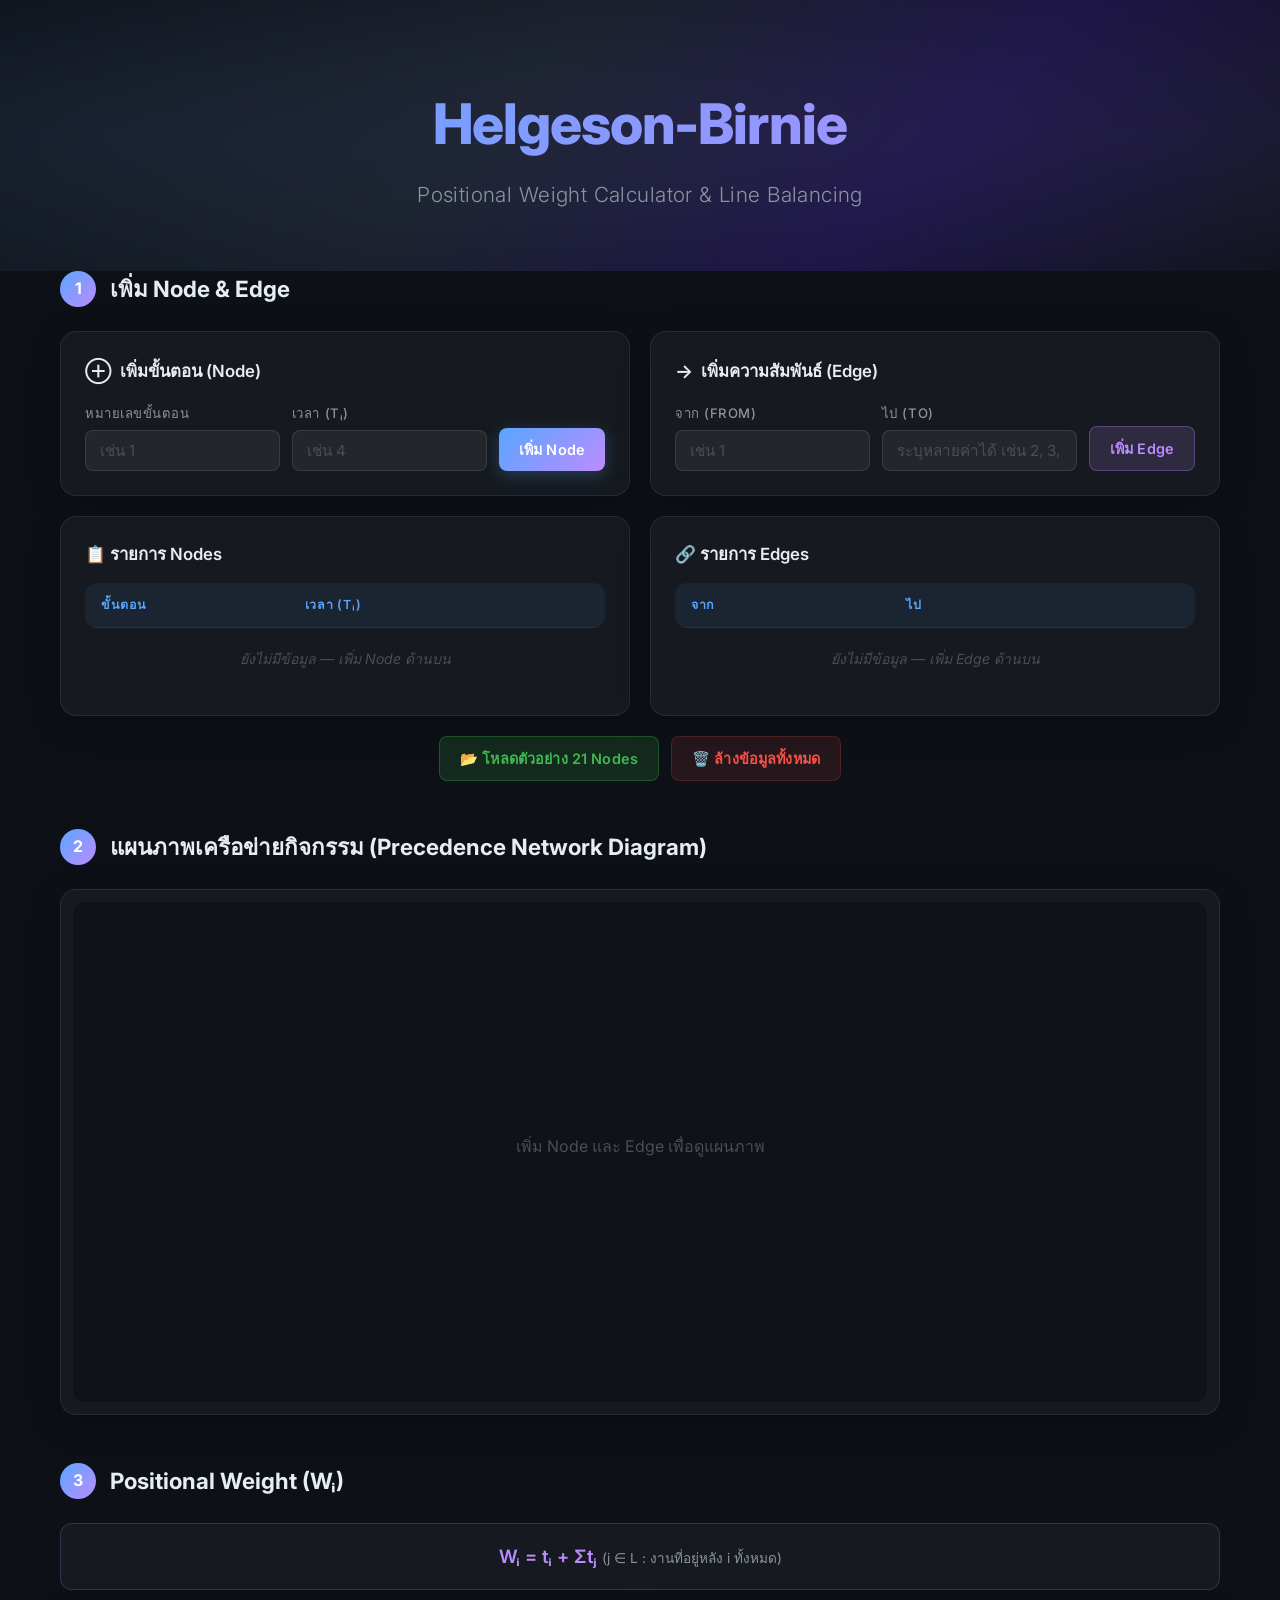
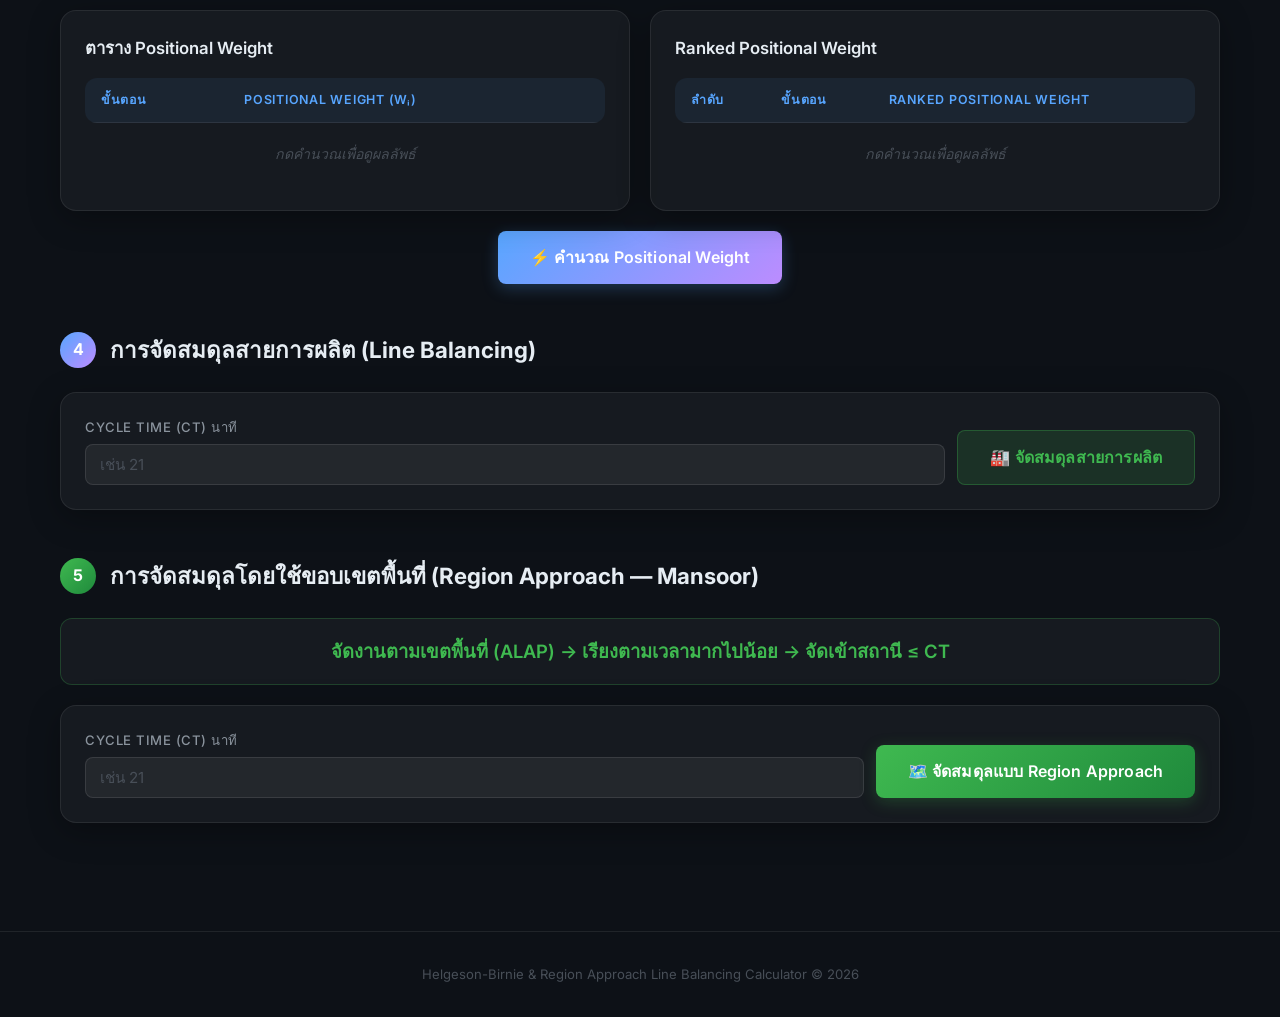
==== commit b9fb239a: "feat: implement Helgeson-Birnie positional weight calculation and line balancing, including a region" ====
--- a/Weight_work/index.html
+++ b/Weight_work/index.html
@@ -53,15 +53,11 @@
                     <div class="form-row">
                         <div class="form-group">
                             <label for="edge-from">จาก (From)</label>
-                            <select id="edge-from">
-                                <option value="">เลือก Node</option>
-                            </select>
+                            <input type="number" id="edge-from" min="1" placeholder="เช่น 1" autocomplete="off">
                         </div>
                         <div class="form-group">
                             <label for="edge-to">ไป (To)</label>
-                            <select id="edge-to">
-                                <option value="">เลือก Node</option>
-                            </select>
+                            <input type="text" id="edge-to" placeholder="ระบุหลายค่าได้ เช่น 2, 3, 4" autocomplete="off">
                         </div>
                         <button class="btn btn-secondary" id="add-edge-btn">เพิ่ม Edge</button>
                     </div>
@@ -192,11 +188,12 @@
                     <table id="balance-table">
                         <thead>
                             <tr>
-                                <th>สถานีงาน</th>
-                                <th>งานที่</th>
-                                <th>เวลาของงาน</th>
-                                <th>เวลาสะสมของสถานี</th>
-                                <th>เงื่อนไขรอบเวลาการผลิต</th>
+                                <th>Station</th>
+                                <th>Job</th>
+                                <th>Processing Time</th>
+                                <th>Station Time</th>
+                                <th>Station Efficiency %</th>
+                                <th>Cycle Time (min)</th>
                             </tr>
                         </thead>
                         <tbody></tbody>
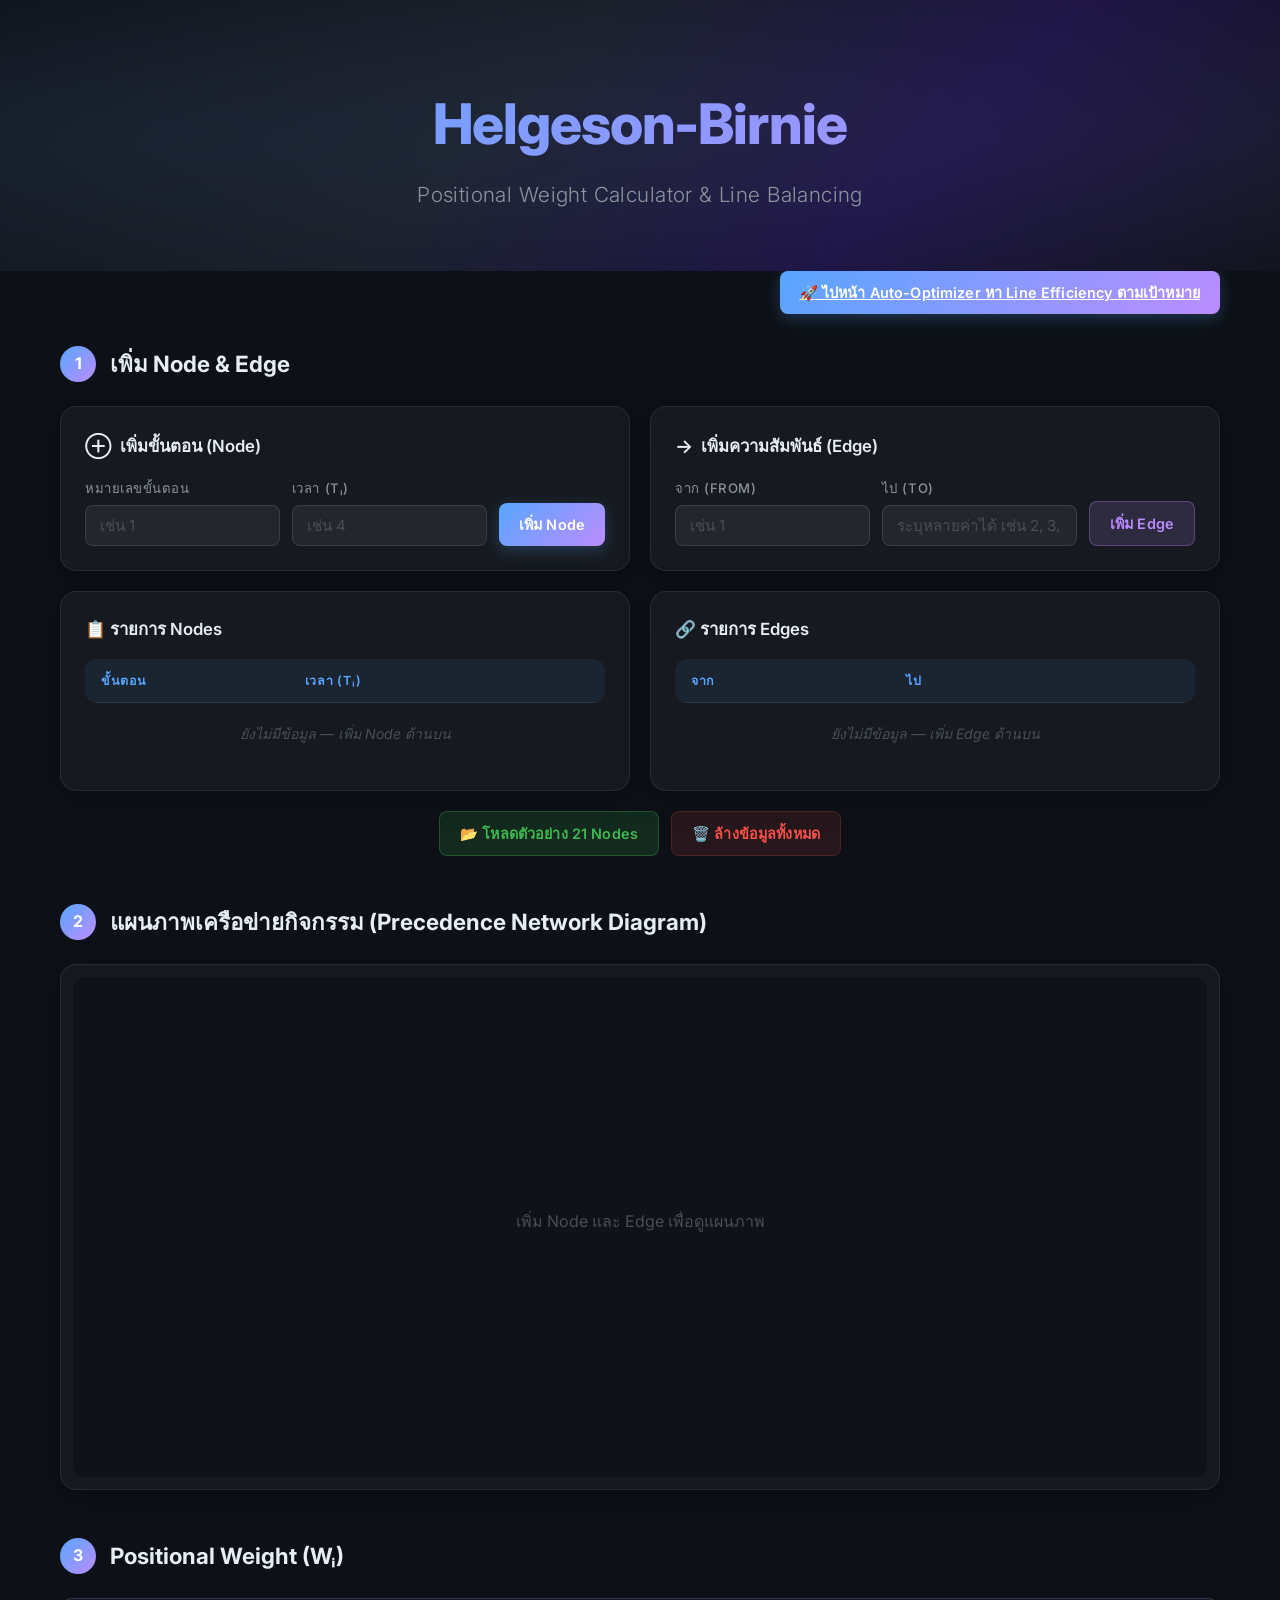
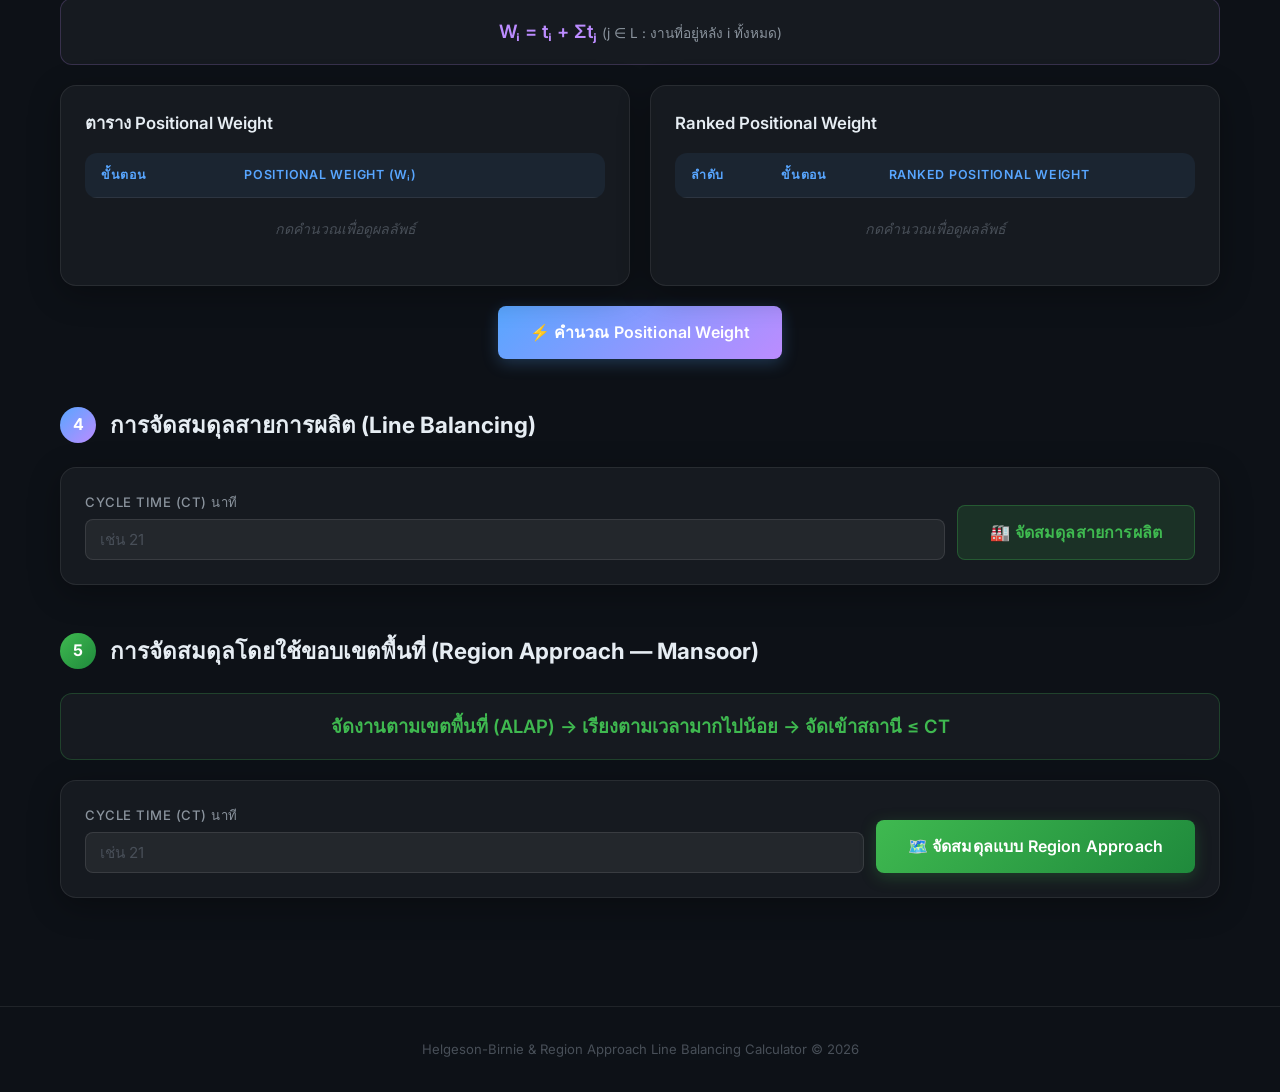
==== commit 37515230: "Add final_2026.xlsx with initial data and structure" ====
--- a/Weight_work/index.html
+++ b/Weight_work/index.html
@@ -24,6 +24,9 @@
     </header>
 
     <main class="container">
+        <div style="margin-bottom: 2rem; text-align: right;">
+            <a href="optimize.html" class="btn btn-primary" style="background-color: var(--accent-3); border-color: var(--accent-3);">🚀 ไปหน้า Auto-Optimizer หา Line Efficiency ตามเป้าหมาย</a>
+        </div>
         <!-- Section 1: Input Panel -->
         <section class="panel" id="input-panel">
             <div class="panel-header">
